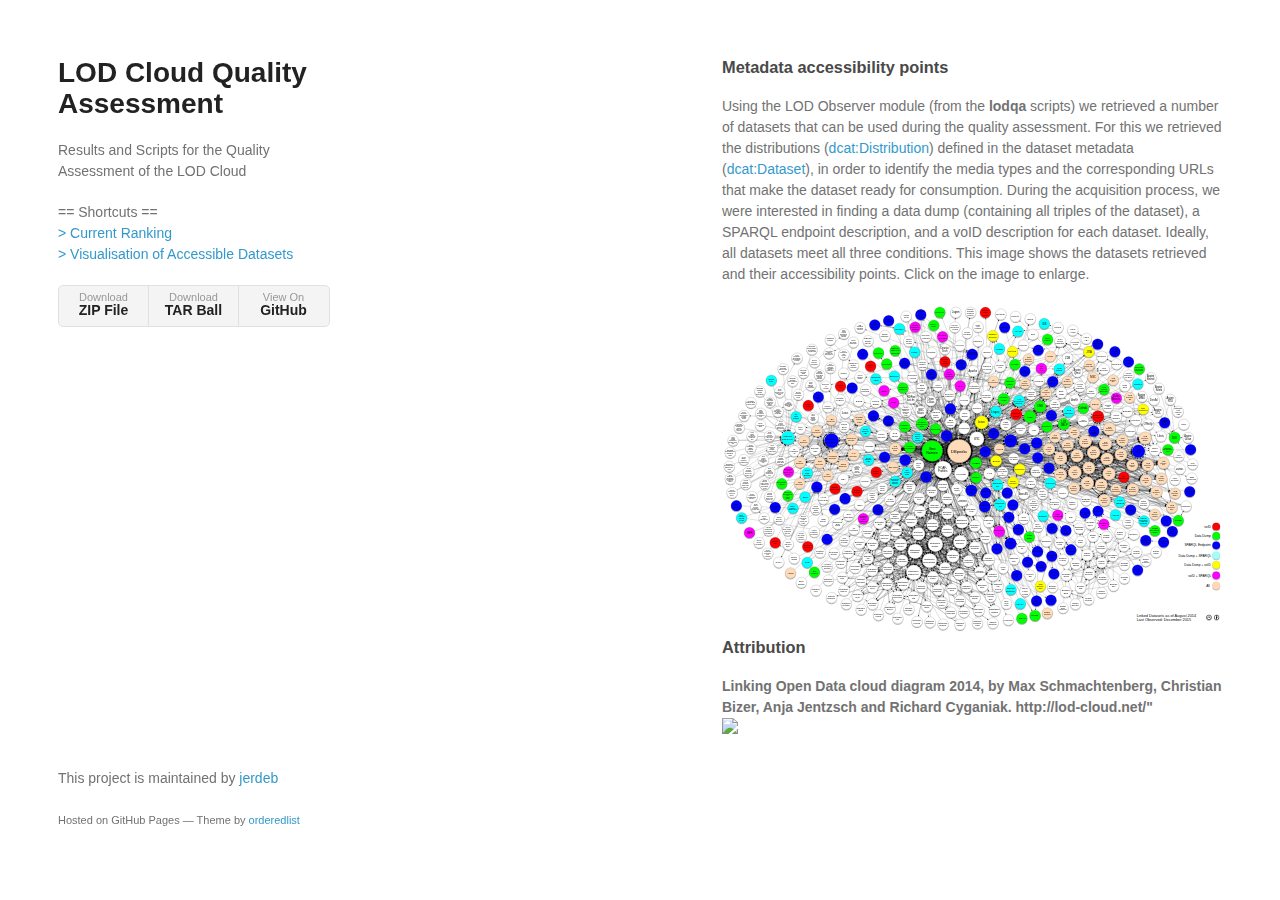
==== accessibility.html @ 1e631446 "updated pages" ====
<!doctype html>
<html>
  <head>
    <meta charset="utf-8">
    <meta http-equiv="X-UA-Compatible" content="chrome=1">
    <title>LOD Cloud Quality Assessment by jerdeb</title>

    <link rel="stylesheet" href="stylesheets/bootstrap.css">
    <link rel="stylesheet" href="stylesheets/styles.css">
    <link rel="stylesheet" href="stylesheets/github-light.css">
    <meta name="viewport" content="width=device-width">
    <!--[if lt IE 9]>
    <script src="//html5shiv.googlecode.com/svn/trunk/html5.js"></script>
    <![endif]-->
    <script src="javascripts/jquery.min.js" type="text/javascript"></script>

    <script src="//d3js.org/d3.v3.min.js"></script>


    <!-- <style type="text/css">
      table{
          table-layout: fixed;
      }

      td{
        word-wrap:break-word;
        max-width: 100px
      }
    </style> -->
  </head>
  <body>
    <div class="container">
      <div class="row">
        <header class="col-sm-4">
          <h1>LOD Cloud Quality Assessment</h1>
          <p>Results and Scripts for the Quality Assessment of the LOD Cloud</p>

          <p>
            == Shortcuts == <br/>
            <a href="ranking.html"> > Current Ranking </a><br/>
            <a href="accessibility.html"> > Visualisation of Accessible Datasets </a> <br/>
          </p>

          <!-- <p class="view"><a href="https://github.com/jerdeb/lodqa">View the Project on GitHub <small>jerdeb/lodqa</small></a></p> -->
          <ul>
            <li><a href="https://github.com/jerdeb/lodqa/zipball/master">Download <strong>ZIP File</strong></a></li>
            <li><a href="https://github.com/jerdeb/lodqa/tarball/master">Download <strong>TAR Ball</strong></a></li>
            <li><a href="https://github.com/jerdeb/lodqa">View On <strong>GitHub</strong></a></li>
          </ul>
        </header>

        <section class="col-sm-8">
            <h3> Metadata accessibility points </h3>
            <p>Using the LOD Observer module (from the <b>lodqa</b> scripts) we retrieved a number of datasets that can be used during the quality assessment. For this we retrieved the distributions (<a href="http://www.w3.org/ns/dcat#Distribution">dcat:Distribution</a>) defined in the dataset metadata (<a href="http://www.w3.org/ns/dcat#Dataset">dcat:Dataset</a>), in order to identify the media types and the corresponding URLs that make the dataset ready for consumption. During the acquisition process, we were interested in finding a data dump (containing all triples of the dataset), a SPARQL endpoint description, and a voID description for each dataset. Ideally, all datasets meet all three conditions. This image shows the datasets retrieved and their accessibility points. Click on the image to enlarge.
            </p>
            <a href="http://jerdeb. github.io/lodqa/images/lc_access.pdf"><img src='images/lod-cloud-accessibility.svg' style="max-width:100%; max-height:100%;"/></a>

            <br/>
            <h3> Attribution </h3>
            <p>
              <b>Linking Open Data cloud diagram 2014, by Max Schmachtenberg, Christian Bizer, Anja Jentzsch and Richard Cyganiak. http://lod-cloud.net/"</b>
              <br/>
              <a href="http://creativecommons.org/licenses/by-sa/3.0/" target="_blank"><img src='http://i.creativecommons.org/l/by-sa/3.0/88x31.png' /></a>
            </p>
            <!-- <script>
                  d3.xml("", "image/svg+xml", function(error, xml) {
                    if (error) throw error;
                    $("#panel").append(xml.documentElement);
                  });
            </script> -->
        </section>
      </div>
      <footer>
        <p>This project is maintained by <a href="https://github.com/jerdeb">jerdeb</a></p>
        <p><small>Hosted on GitHub Pages &mdash; Theme by <a href="https://github.com/orderedlist">orderedlist</a></small></p>
      </footer>
    </div>
    <script src="javascripts/scale.fix.js"></script>
  </body>
</html>
---- stylesheets/styles.css ----
@font-face {
  font-family: 'Noto Sans';
  font-weight: 400;
  font-style: normal;
  src: url('../fonts/Noto-Sans-regular/Noto-Sans-regular.eot');
  src: url('../fonts/Noto-Sans-regular/Noto-Sans-regular.eot?#iefix') format('embedded-opentype'),
       local('Noto Sans'),
       local('Noto-Sans-regular'),
       url('../fonts/Noto-Sans-regular/Noto-Sans-regular.woff2') format('woff2'),
       url('../fonts/Noto-Sans-regular/Noto-Sans-regular.woff') format('woff'),
       url('../fonts/Noto-Sans-regular/Noto-Sans-regular.ttf') format('truetype'),
       url('../fonts/Noto-Sans-regular/Noto-Sans-regular.svg#NotoSans') format('svg');
}

@font-face {
  font-family: 'Noto Sans';
  font-weight: 700;
  font-style: normal;
  src: url('../fonts/Noto-Sans-700/Noto-Sans-700.eot');
  src: url('../fonts/Noto-Sans-700/Noto-Sans-700.eot?#iefix') format('embedded-opentype'),
       local('Noto Sans Bold'),
       local('Noto-Sans-700'),
       url('../fonts/Noto-Sans-700/Noto-Sans-700.woff2') format('woff2'),
       url('../fonts/Noto-Sans-700/Noto-Sans-700.woff') format('woff'),
       url('../fonts/Noto-Sans-700/Noto-Sans-700.ttf') format('truetype'),
       url('../fonts/Noto-Sans-700/Noto-Sans-700.svg#NotoSans') format('svg');
}

@font-face {
  font-family: 'Noto Sans';
  font-weight: 400;
  font-style: italic;
  src: url('../fonts/Noto-Sans-italic/Noto-Sans-italic.eot');
  src: url('../fonts/Noto-Sans-italic/Noto-Sans-italic.eot?#iefix') format('embedded-opentype'),
       local('Noto Sans Italic'),
       local('Noto-Sans-italic'),
       url('../fonts/Noto-Sans-italic/Noto-Sans-italic.woff2') format('woff2'),
       url('../fonts/Noto-Sans-italic/Noto-Sans-italic.woff') format('woff'),
       url('../fonts/Noto-Sans-italic/Noto-Sans-italic.ttf') format('truetype'),
       url('../fonts/Noto-Sans-italic/Noto-Sans-italic.svg#NotoSans') format('svg');
}

@font-face {
  font-family: 'Noto Sans';
  font-weight: 700;
  font-style: italic;
  src: url('../fonts/Noto-Sans-700italic/Noto-Sans-700italic.eot');
  src: url('../fonts/Noto-Sans-700italic/Noto-Sans-700italic.eot?#iefix') format('embedded-opentype'),
       local('Noto Sans Bold Italic'),
       local('Noto-Sans-700italic'),
       url('../fonts/Noto-Sans-700italic/Noto-Sans-700italic.woff2') format('woff2'),
       url('../fonts/Noto-Sans-700italic/Noto-Sans-700italic.woff') format('woff'),
       url('../fonts/Noto-Sans-700italic/Noto-Sans-700italic.ttf') format('truetype'),
       url('../fonts/Noto-Sans-700italic/Noto-Sans-700italic.svg#NotoSans') format('svg');
}

body {
  background-color: #fff;
  padding:50px;
  font: 14px/1.5 "Noto Sans", "Helvetica Neue", Helvetica, Arial, sans-serif;
  color:#727272;
  font-weight:400;
}

h1, h2, h3, h4, h5, h6 {
  color:#222;
  margin:0 0 20px;
}

p, ul, ol, table, pre, dl {
  margin:0 0 20px;
}

h1, h2, h3 {
  line-height:1.1;
}

h1 {
  font-size:28px;
}

h2 {
  color:#393939;
}

h3, h4, h5, h6 {
  color:#494949;
}

a {
  color:#39c;
  text-decoration:none;
}

a:hover {
  color:#069;
}

a small {
  font-size:11px;
  color:#777;
  margin-top:-0.3em;
  display:block;
}

a:hover small {
  color:#777;
}

.wrapper {
  width:860px;
  margin:0 auto;
}

blockquote {
  border-left:1px solid #e5e5e5;
  margin:0;
  padding:0 0 0 20px;
  font-style:italic;
}

code, pre {
  font-family:Monaco, Bitstream Vera Sans Mono, Lucida Console, Terminal, Consolas, Liberation Mono, DejaVu Sans Mono, Courier New, monospace;
  color:#333;
  font-size:12px;
}

pre {
  padding:8px 15px;
  background: #f8f8f8;
  border-radius:5px;
  border:1px solid #e5e5e5;
  overflow-x: auto;
}

table {
  width:100%;
  border-collapse:collapse;
}

th, td {
  text-align:left;
  padding:5px 10px;
  border-bottom:1px solid #e5e5e5;
}

dt {
  color:#444;
  font-weight:700;
}

th {
  color:#444;
}

img {
  max-width:100%;
}

header {
  width:270px;
  float:left;
  position:fixed;
  -webkit-font-smoothing:subpixel-antialiased;
}

header ul {
  list-style:none;
  height:40px;
  padding:0;
  background: #f4f4f4;
  border-radius:5px;
  border:1px solid #e0e0e0;
  width:270px;
}

header li {
  width:89px;
  float:left;
  border-right:1px solid #e0e0e0;
  height:40px;
}

header li:first-child a {
  border-radius:5px 0 0 5px;
}

header li:last-child a {
  border-radius:0 5px 5px 0;
}

header ul a {
  line-height:1;
  font-size:11px;
  color:#999;
  display:block;
  text-align:center;
  padding-top:6px;
  height:34px;
}

header ul a:hover {
  color:#999;
}

header ul a:active {
  background-color:#f0f0f0;
}

strong {
  color:#222;
  font-weight:700;
}

header ul li + li + li {
  border-right:none;
  width:89px;
}

header ul a strong {
  font-size:14px;
  display:block;
  color:#222;
}

section {
  width:500px;
  float:right;
  padding-bottom:50px;
}

small {
  font-size:11px;
}

hr {
  border:0;
  background:#e5e5e5;
  height:1px;
  margin:0 0 20px;
}

footer {
  width:270px;
  float:left;
  position:fixed;
  bottom:50px;
  -webkit-font-smoothing:subpixel-antialiased;
}

@media print, screen and (max-width: 960px) {

  div.wrapper {
    width:auto;
    margin:0;
  }

  header, section, footer {
    float:none;
    position:static;
    width:auto;
  }

  header {
    padding-right:320px;
  }

  section {
    border:1px solid #e5e5e5;
    border-width:1px 0;
    padding:20px 0;
    margin:0 0 20px;
  }

  header a small {
    display:inline;
  }

  header ul {
    position:absolute;
    right:50px;
    top:52px;
  }
}

@media print, screen and (max-width: 720px) {
  body {
    word-wrap:break-word;
  }

  header {
    padding:0;
  }

  header ul, header p.view {
    position:static;
  }

  pre, code {
    word-wrap:normal;
  }
}

@media print, screen and (max-width: 480px) {
  body {
    padding:15px;
  }

  header ul {
    width:99%;
  }

  header li, header ul li + li + li {
    width:33%;
  }
}

@media print {
  body {
    padding:0.4in;
    font-size:12pt;
    color:#444;
  }
}
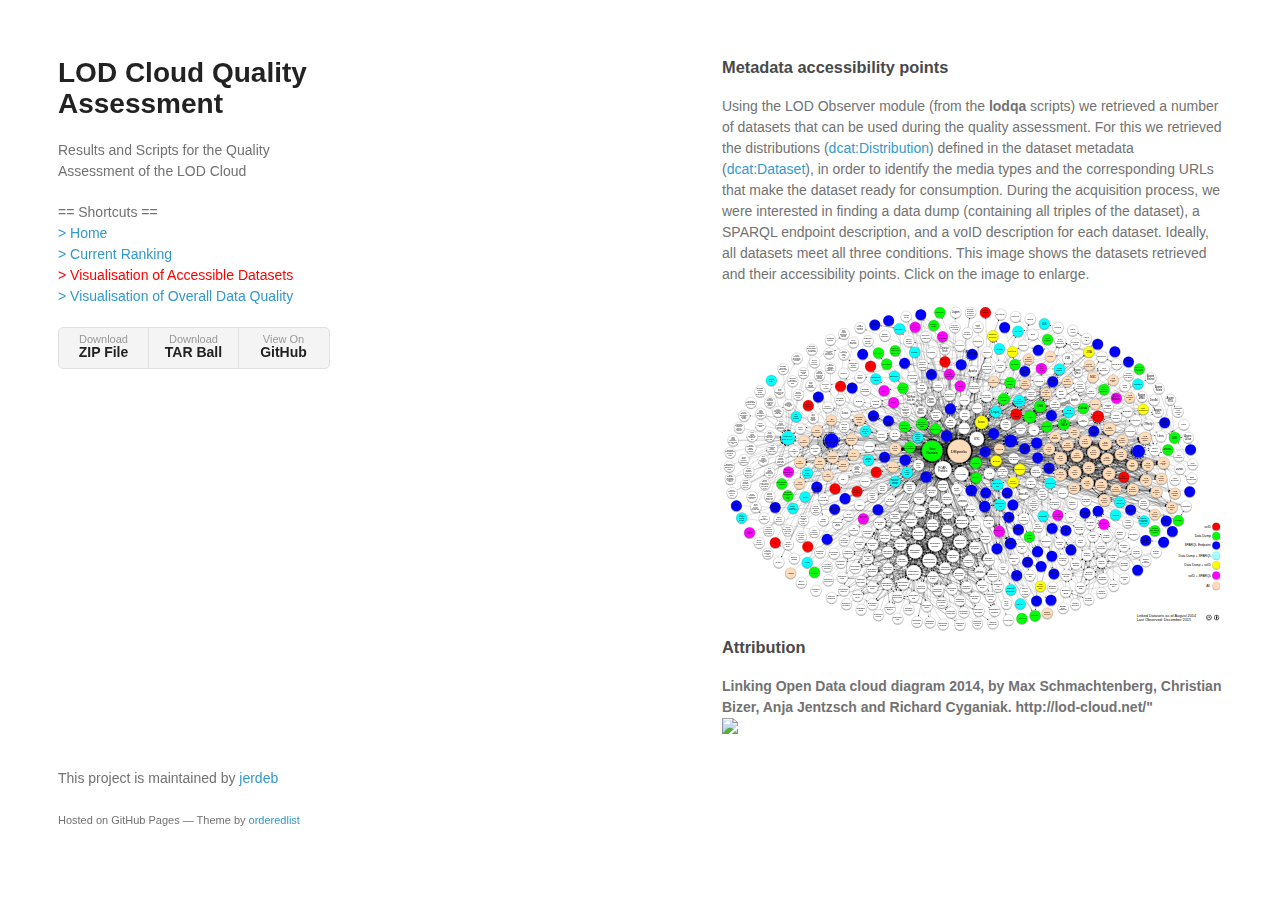
==== commit 5af73e4a: "added some images" ====
--- a/accessibility.html
+++ b/accessibility.html
@@ -37,8 +37,10 @@
 
           <p>
             == Shortcuts == <br/>
+            <a href="index.html"> > Home </a><br/>
             <a href="ranking.html"> > Current Ranking </a><br/>
-            <a href="accessibility.html"> > Visualisation of Accessible Datasets </a> <br/>
+            <span style="color:red"> > Visualisation of Accessible Datasets </span><br/>
+            <a href="overall_vis.html"> > Visualisation of Overall Data Quality</a> <br/>
           </p>
 
           <!-- <p class="view"><a href="https://github.com/jerdeb/lodqa">View the Project on GitHub <small>jerdeb/lodqa</small></a></p> -->
@@ -53,7 +55,7 @@
             <h3> Metadata accessibility points </h3>
             <p>Using the LOD Observer module (from the <b>lodqa</b> scripts) we retrieved a number of datasets that can be used during the quality assessment. For this we retrieved the distributions (<a href="http://www.w3.org/ns/dcat#Distribution">dcat:Distribution</a>) defined in the dataset metadata (<a href="http://www.w3.org/ns/dcat#Dataset">dcat:Dataset</a>), in order to identify the media types and the corresponding URLs that make the dataset ready for consumption. During the acquisition process, we were interested in finding a data dump (containing all triples of the dataset), a SPARQL endpoint description, and a voID description for each dataset. Ideally, all datasets meet all three conditions. This image shows the datasets retrieved and their accessibility points. Click on the image to enlarge.
             </p>
-            <a href="http://jerdeb. github.io/lodqa/images/lc_access.pdf"><img src='images/lod-cloud-accessibility.svg' style="max-width:100%; max-height:100%;"/></a>
+            <a href="http://jerdeb.github.io/lodqa/images/lc_access.pdf"><img src='images/lod-cloud-accessibility.svg' style="max-width:100%; max-height:100%;"/></a>
 
             <br/>
             <h3> Attribution </h3>
